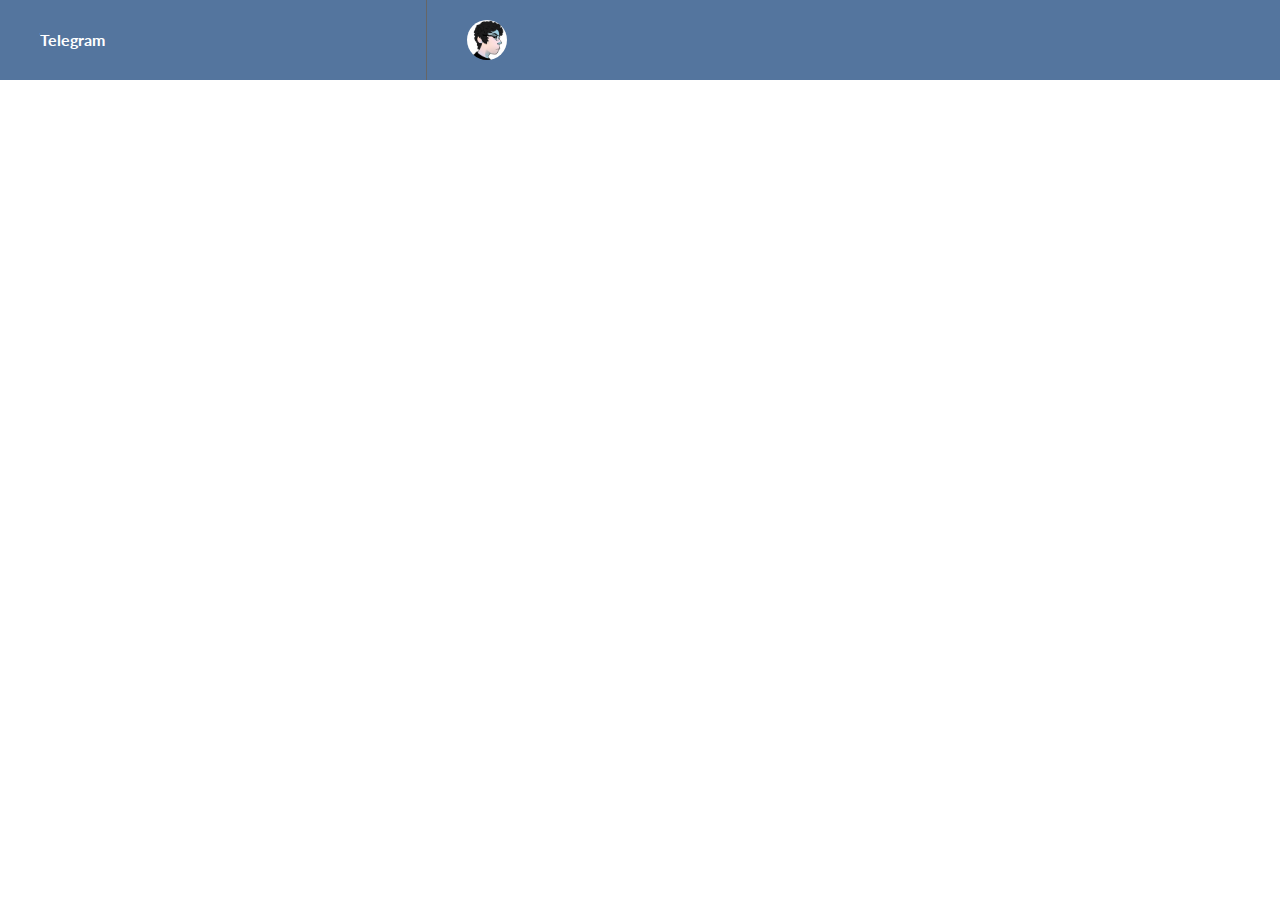
==== telegram/index.html @ d5d33fbf "Header Telegram" ====
<!DOCTYPE html>
<html>

<head>
  <meta charset="utf-8" />
  <meta http-equiv="X-UA-Compatible" content="IE=edge">
  <title>Telegram</title>

  <meta name="viewport" content="width=device-width, 
  initial-scale=1">

  <link href="https://fonts.googleapis.com/css?family=Lato" rel="stylesheet">

  <link rel="stylesheet" href="https://use.fontawesome.com/releases/v5.3.1/css/all.css" integrity="sha384-mzrmE5qonljUremFsqc01SB46JvROS7bZs3IO2EmfFsd15uHvIt+Y8vEf7N7fWAU"
    crossorigin="anonymous">

  <link rel="stylesheet" type="text/css" href="normalize.css" />

  <link rel="stylesheet" type="text/css" href="style.css" />

</head>

<body>
  <div class="wrapper">
    <div class="box-left">
      <header class="header">
        <i class="fas fa-bars"></i>
        <h4 class="title">Telegram</h4>
        <i class="fas fa-search icon-right"></i>
      </header>
    </div>
    <div class="box-right">
      <header class="header">
        <i class="fas fa-arrow-left"></i>
        <div class="box-avatar">
          <img src="images/01.png" />
        </div>
        <i class="fas fa-ellipsis-v icon-right"></i>
      </header>
    </div>
  </div>
</body>

</html>
---- telegram/style.css ----
* {
  box-sizing: border-box;
}

body {
  font-family: "Lato", sans-serif;
}

img {
  display: block;
  max-width: 100%;
  height: auto;
}

/*
  BOX
*/
.wrapper {
  display: flex;
}

.box-left {
  flex: 1 33.33%;
  border-right: 1px solid 
  rgba(0, 0, 0, 0.6);
}

.box-right {
  flex: 1 66.66%;
}

/* 
  HEADER
*/

.header {
  display: flex;
  align-items: center;
  padding: 20px 10px;
  background-color: #54759e;
  color: white;
  height: 80px;
}

.title {
  margin: 0;
  margin-left: 30px;
}

.icon-right { 
  margin-left: auto;
}


/*
  Avatar
*/

.box-avatar {
  position: relative;
  overflow: hidden;
  width: 40px;
  height: 40px;
  margin-left: 30px;
  border-radius: 30px;
  /* border-radius: 100%; */
}
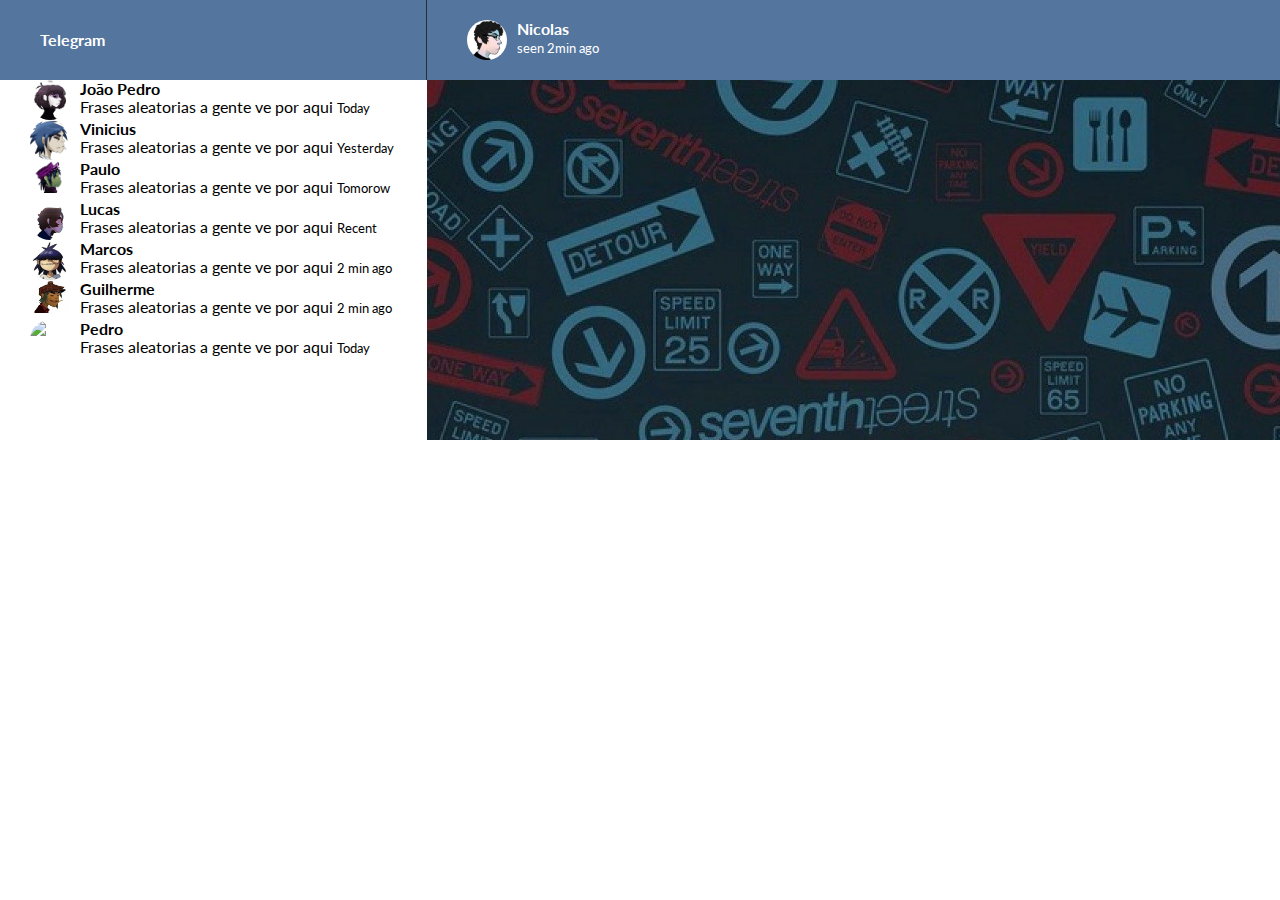
==== commit 7e6e417c: "Terceiro dia de curso" ====
--- a/telegram/index.html
+++ b/telegram/index.html
@@ -18,6 +18,7 @@
 
   <link rel="stylesheet" type="text/css" href="style.css" />
 
+  <script src="index.js" async></script>
 </head>
 
 <body>
@@ -28,17 +29,30 @@
         <h4 class="title">Telegram</h4>
         <i class="fas fa-search icon-right"></i>
       </header>
+      <section id="contact-list" class="contact-list">
+
+      </section>
     </div>
+
+
     <div class="box-right">
+      
       <header class="header">
         <i class="fas fa-arrow-left"></i>
         <div class="box-avatar">
-          <img src="images/01.png" />
+          <div class="box-image">
+            <img src="images/01.png" />
+          </div>
+          <div class="name-status">
+            <h4 class="name">Nicolas</h4>
+            <small class="status">seen 2min ago</small>
+          </div>
         </div>
         <i class="fas fa-ellipsis-v icon-right"></i>
       </header>
+      <section class="messages"></section>
     </div>
   </div>
+
 </body>
-
 </html>--- a/telegram/style.css
+++ b/telegram/style.css
@@ -21,8 +21,6 @@
 
 .box-left {
   flex: 1 33.33%;
-  border-right: 1px solid 
-  rgba(0, 0, 0, 0.6);
 }
 
 .box-right {
@@ -47,21 +45,54 @@
   margin-left: 30px;
 }
 
-.icon-right { 
+.icon-right {
   margin-left: auto;
 }
-
 
 /*
   Avatar
 */
+.box-avatar {
+  display: flex;
+  flex-wrap: wrap;
+}
 
-.box-avatar {
+.box-image {
+  flex: 0 40px;
   position: relative;
   overflow: hidden;
-  width: 40px;
   height: 40px;
   margin-left: 30px;
-  border-radius: 30px;
-  /* border-radius: 100%; */
-}+  border-radius: 100%;
+}
+
+.name-status {
+  flex: 1;
+  margin-left: 10px;
+}
+
+.name {
+  margin: 0;
+}
+
+/* 
+  Box Left
+*/
+
+.box-left .header {
+  border-right: 1px solid rgba(0, 0, 0, 0.6);
+}
+
+.contact-list {
+  background-color: white;
+}
+
+/* 
+  Box Right
+*/
+.messages {
+  width: 100%;
+  height: 100%;
+  background-size: 100%;
+  background-image: url('images/bg.jpg')
+}
